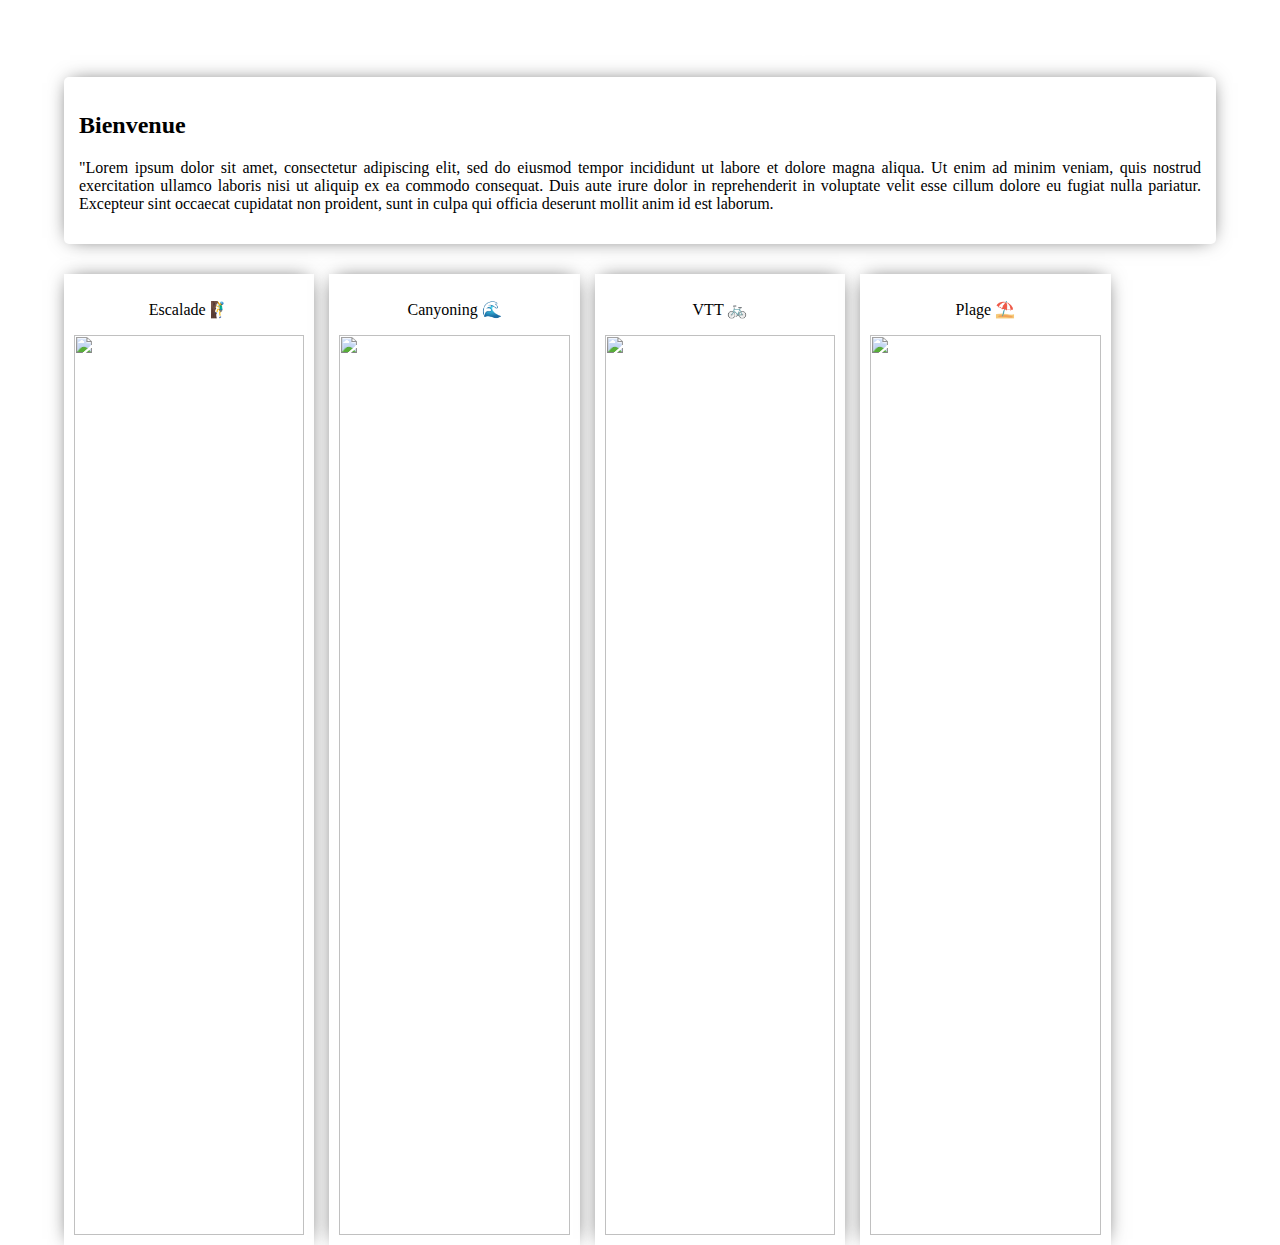
==== index.html @ 2060e8ba "save4laure" ====
<html>
    <head>
        <title>Laure PETITNICOLAS</title>
        <link rel="stylesheet" href="css/style.css">
        <meta charset="UTF-8" /> <!-- uatoriser la présence d'accents dans la page éàè...-->
    </head>
    <body>
        <div class="contenu-page accueil">
            <h1 class="titre-page">Les vacances dans le sud de la france</h1>
        
            <div class="bienvenue ombre-portee">
                <h2>Bienvenue</h2>
                <p>"Lorem ipsum dolor sit amet, consectetur adipiscing elit, sed do eiusmod tempor incididunt ut labore et dolore magna aliqua. Ut enim ad minim veniam, quis nostrud exercitation ullamco laboris nisi ut aliquip ex ea commodo consequat. Duis aute irure dolor in reprehenderit in voluptate velit esse cillum dolore eu fugiat nulla pariatur. Excepteur sint occaecat cupidatat non proident, sunt in culpa qui officia deserunt mollit anim id est laborum.</p>
            </div>


            <section class="menu">
                <a href="escalade.html" class="ombre-portee">
                    <p class="centrer">Escalade 🧗‍♂️</p>
                    <img src="img/hyeres1.jpg" />
                </a>
                <a href="canyoning.html"  class="ombre-portee">
                    <p class="centrer">Canyoning 🌊</p>
                    <img src="img/hyeres1.jpg" />
                </a>
                <a href="vtt.html"  class="ombre-portee">
                    <p class="centrer">VTT 🚲</p>
                    <img src="img/vtt1.jpg" />
                </a>
                <a href="plage.html"  class="ombre-portee">
                    <p class="centrer">Plage ⛱️</p>
                    <img src="img/plage.PNG" />
                </a>
            </section>

        </div>

    </body>
</html>
---- css/style.css ----
body {
    /* suppression de la marge naturelle des navigateurs */
    margin: 0;
    /* image de fond du site*/
    background: url('../img/palmier.jpg');
    background-size: cover;
}
img {
    width: 100%; /*image doit prendre 100% de la largeur dont elle dispose*/
}
h1 {
    margin: 0;
}
a {
    text-decoration: none;/* suppression du soulignage*/
    color: black; /* couleur noire */
}
p {
    text-align: justify;
}



/*
    CLASSES UTILITAIRES
    Ces classes peuvent etres utilisée splusieurs fois dasn la page

*/
.centrer {
    text-align: center; /* centrer horizontalement le texte */
}

.titre-page {
    text-align: center;;
    color: white;
    font-style: italic;
    margin-top: 20px;
    margin-bottom: 20px;
}

.ombre-portee {
    /* ombre portee générée par https://www.cssmatic.com/box-shadow */
    -webkit-box-shadow: 0px 0px 19px -6px rgba(0,0,0,0.75);
    -moz-box-shadow: 0px 0px 19px -6px rgba(0,0,0,0.75);
    box-shadow: 0px 0px 19px -6px rgba(0,0,0,0.75);
}

.contenu-page {
    width: 90%;
    margin: auto;
}
.bouton-retour {
    background : black;
    color: white;
    padding: 5px;
}
.bouton-retour:hover {
    opacity: .5;
}


/*-------------------------------------
            PAGE ACCUEIL
--------------------------------------*/
.accueil .bienvenue { 
    background: white;
    border-radius: 5px;
    padding: 15px;
    text-align: justify;
}
/* menu */
.accueil .menu {
    text-align: center;
    margin-top: 30px;
}
.accueil .menu a {
    float: left;
    width: 20%;
    margin-right: 15px;
    background: white;
    padding: 10px;
}
.accueil .menu a:hover {
    transform: scale(1.05);
}
.accueil .menu img {

}


/*-------------------------------------
            PAGE ESCALADE
--------------------------------------*/
.escalade table {
    background: rgba(255, 255, 255, .5);
    margin-top: 30px;
}
.escalade table .article {
    width: 80%;
}
.escalade table .photo {
    width: 20%;
}



/*-------------------------------------
            PAGE CANYONING
--------------------------------------*/

/*-------------------------------------
            PAGE PLAGE
--------------------------------------*/
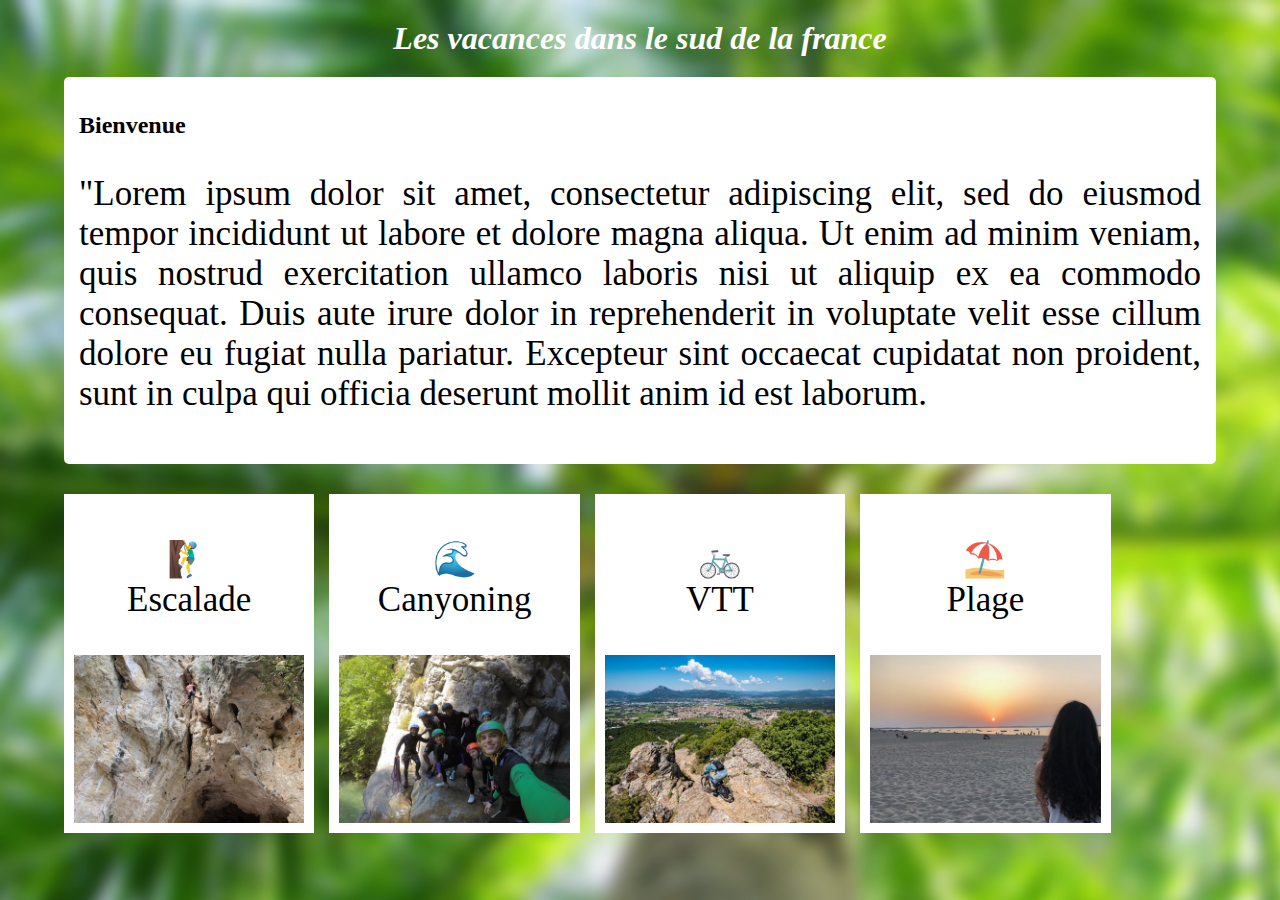
==== commit ea573859: "release" ====
--- a/index.html
+++ b/index.html
@@ -2,34 +2,50 @@
     <head>
         <title>Laure PETITNICOLAS</title>
         <link rel="stylesheet" href="css/style.css">
-        <meta charset="UTF-8" /> <!-- uatoriser la présence d'accents dans la page éàè...-->
+        <meta charset="UTF-8" /> <!-- autoriser la présence d'accents dans la page éàè...-->
     </head>
     <body>
         <div class="contenu-page accueil">
             <h1 class="titre-page">Les vacances dans le sud de la france</h1>
         
-            <div class="bienvenue ombre-portee">
+            <div class="bienvenue">
                 <h2>Bienvenue</h2>
                 <p>"Lorem ipsum dolor sit amet, consectetur adipiscing elit, sed do eiusmod tempor incididunt ut labore et dolore magna aliqua. Ut enim ad minim veniam, quis nostrud exercitation ullamco laboris nisi ut aliquip ex ea commodo consequat. Duis aute irure dolor in reprehenderit in voluptate velit esse cillum dolore eu fugiat nulla pariatur. Excepteur sint occaecat cupidatat non proident, sunt in culpa qui officia deserunt mollit anim id est laborum.</p>
             </div>
 
 
             <section class="menu">
-                <a href="escalade.html" class="ombre-portee">
-                    <p class="centrer">Escalade 🧗‍♂️</p>
-                    <img src="img/hyeres1.jpg" />
+
+                <a href="escalade.html">
+                    <p class="centrer">
+                        🧗‍♂️<br>
+                        Escalade
+                    </p>
+                    <img src="img/menu_escalade.jpg" />
                 </a>
-                <a href="canyoning.html"  class="ombre-portee">
-                    <p class="centrer">Canyoning 🌊</p>
-                    <img src="img/hyeres1.jpg" />
+
+                <a href="canyoning.html" >
+                    <p class="centrer">
+                        🌊<br>
+                        Canyoning
+                    </p>
+                    <img src="img/menu_canyoning.jpg" />
                 </a>
-                <a href="vtt.html"  class="ombre-portee">
-                    <p class="centrer">VTT 🚲</p>
-                    <img src="img/vtt1.jpg" />
+
+                <a href="vtt.html" >
+                    <p class="centrer">
+                        🚲<br>
+                        VTT
+                    </p>
+                    <img src="img/menu_vtt.jpg" />
                 </a>
-                <a href="plage.html"  class="ombre-portee">
-                    <p class="centrer">Plage ⛱️</p>
-                    <img src="img/plage.PNG" />
+
+                <a href="plage.html" >
+                    <p class="centrer">
+                        ⛱️<br>
+                        Plage
+                    </p>
+                    <img src="img/menu_plage.jpg" />
                 </a>
             </section>
 
--- a/css/style.css
+++ b/css/style.css
@@ -1,61 +1,56 @@
+/*-------------------------------------
+            COMMUN A TOUTES LES PAGES
+--------------------------------------*/
+
+/* le fond du site */
 body {
     /* suppression de la marge naturelle des navigateurs */
     margin: 0;
     /* image de fond du site*/
     background: url('../img/palmier.jpg');
-    background-size: cover;
+    background-size: cover; /* prendre toute la lartgeur de la page pour l'img de fond*/
 }
+
+/* toutes les images du site */
 img {
     width: 100%; /*image doit prendre 100% de la largeur dont elle dispose*/
 }
+
+/* h1, h2, h3, h4...... ==> titres de paragraphes */
 h1 {
-    margin: 0;
+    margin: 0; /* supprimer les marges en haut et en bas  */
 }
+
+/* tous les liens (boutons) */
 a {
     text-decoration: none;/* suppression du soulignage*/
     color: black; /* couleur noire */
 }
+
+/* p = paragraphes */
 p {
-    text-align: justify;
+    text-align: justify; /* les textes sont justifiés */
+    font-size: 35px; /* taille du texte à 24px de hauteur */
 }
-
-
-
-/*
-    CLASSES UTILITAIRES
-    Ces classes peuvent etres utilisée splusieurs fois dasn la page
-
-*/
 .centrer {
     text-align: center; /* centrer horizontalement le texte */
 }
 
 .titre-page {
-    text-align: center;;
-    color: white;
-    font-style: italic;
-    margin-top: 20px;
-    margin-bottom: 20px;
+    text-align: center; /* centrer horitalement le texte */
+    color: white; /* mettre le texte en blanc */
+    font-style: italic; /* mettre en italique le texte */
+    margin-top: 20px; /* mettre une marge de 20 pixels au dessus de mon titre */
+    margin-bottom: 20px; /* mettre une marge de 20 pixels en dessous de mon titre */
 }
-
-.ombre-portee {
-    /* ombre portee générée par https://www.cssmatic.com/box-shadow */
-    -webkit-box-shadow: 0px 0px 19px -6px rgba(0,0,0,0.75);
-    -moz-box-shadow: 0px 0px 19px -6px rgba(0,0,0,0.75);
-    box-shadow: 0px 0px 19px -6px rgba(0,0,0,0.75);
-}
-
 .contenu-page {
-    width: 90%;
-    margin: auto;
+    width: 90%; /* occuper 90% de la largeur de la page*/
+    margin: auto; /* */
 }
 .bouton-retour {
     background : black;
     color: white;
-    padding: 5px;
-}
-.bouton-retour:hover {
-    opacity: .5;
+    padding: 5px; /* marge interieure */
 }
 
 
@@ -63,89 +58,36 @@
             PAGE ACCUEIL
 --------------------------------------*/
 .accueil .bienvenue { 
-    background: white;
-    border-radius: 5px;
-    padding: 15px;
-    text-align: justify;
+    background: white; /* couleur de fond blanc */
+    border-radius: 5px; /* arrondir les angles */
+    padding: 15px; /* marge à l'interieur */
 }
 /* menu */
 .accueil .menu {
-    text-align: center;
-    margin-top: 30px;
-}
-.accueil .menu a {
-    float: left;
-    width: 20%;
-    margin-right: 15px;
-    background: white;
-    padding: 10px;
-}
-.accueil .menu a:hover {
-    transform: scale(1.05);
-}
-.accueil .menu img {
-
+    margin-top: 30px; /* marge au dessus de 30 pixels */
 }
 
-
-/*-------------------------------------
-            PAGE ESCALADE
---------------------------------------*/
-.escalade table {
-    background: rgba(255, 255, 255, .5);
-    margin-top: 30px;
-}
-.escalade table .article {
-    width: 80%;
-}
-.escalade table .photo {
-    width: 20%;
+.accueil .menu a {
+    float: left; /* coller les liens els uns aux autres */
+    width: 20%; /* chaque lien prend 20% de la largeur dont il dispose*/
+    margin-right: 15px; /* une marge exterieure à droite de chaque lien d'une longueuyr de 15px*/
+    background: white; /* couleur de fond de chaque lien : white => blanc*/
+    padding: 10px; /* mettre une marge à l'interieur de chaque lien (10px) */
 }
 
 
 
-/*-------------------------------------
-            PAGE CANYONING
---------------------------------------*/
 
 /*-------------------------------------
-            PAGE PLAGE
+            PAGES DES SPORTS (ESCALADE, CANYONING,.....)
 --------------------------------------*/
-
-
-
-
-
-
-
-
-
-
-
-
-
-
-
-
-
-
-
-
-
-
-
-
-
-
-
-
-
-
-
-
-
-
-
-
-
-
+.sport table {
+    background: rgba(255, 255, 255, .5); /* fond blanc avec une opacité à 0.5 */
+    margin-top: 30px; /* mettre une marge exterieure de 30px au dessus de chaque tableau  */
+}
+.sport table .article {
+    width: 60%; /* la colonne de texte occupe 60% du tableau */
+}
+.sport table .photo {
+    width: 40%; /* la colonne image occupe 40% du tableau */
+}
